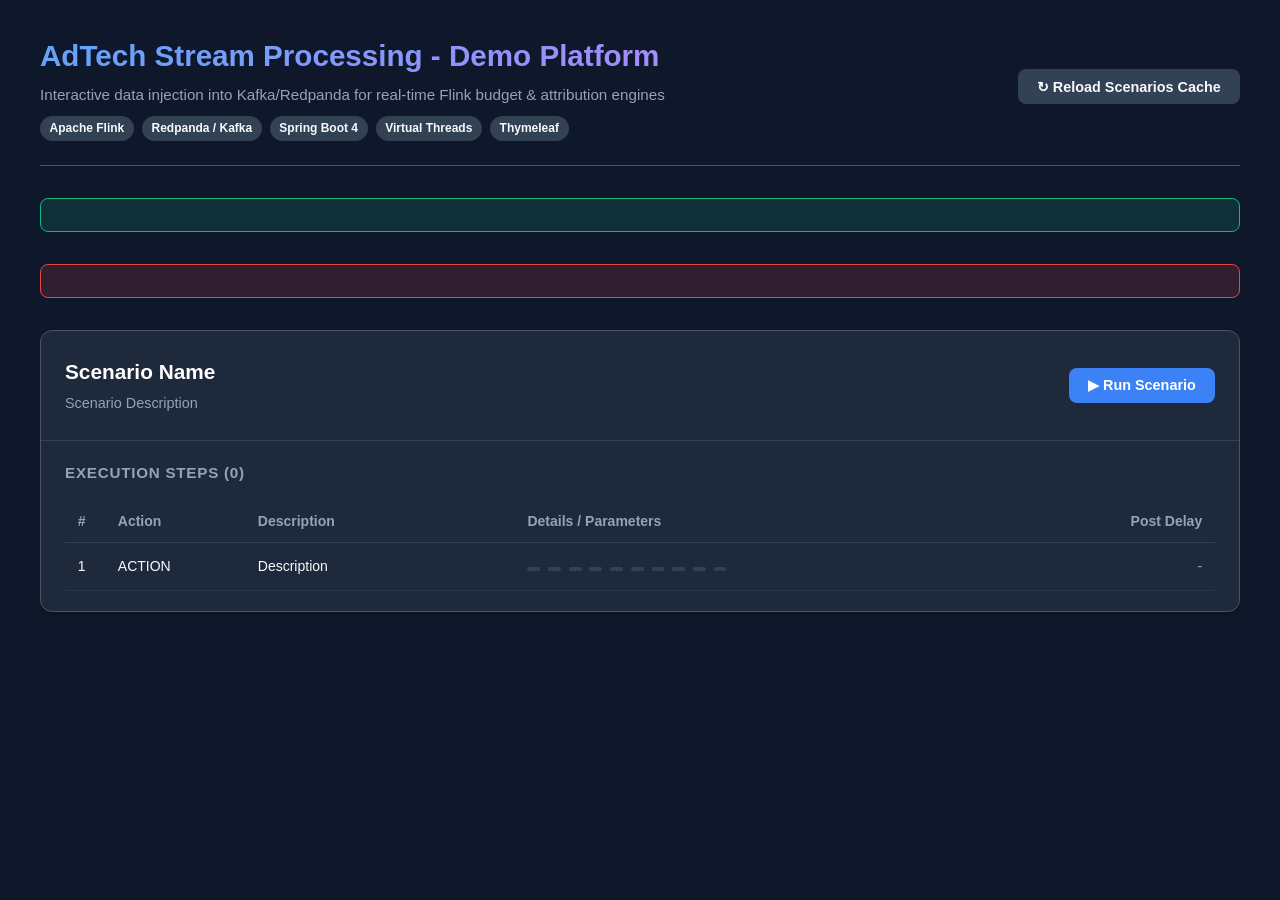
==== demo/src/main/resources/templates/index.html @ 5c771e33 "feat(demo): refactor ScenarioStep to immutable class with Optional accessors and add Thymeleaf UI" ====
<!DOCTYPE html>
<html xmlns:th="http://www.thymeleaf.org" lang="en">
<head>
    <meta charset="UTF-8">
    <meta name="viewport" content="width=device-width, initial-scale=1.0">
    <title>AdTech Stream Processing - Demo Scenario Injector</title>
    <style>
        :root {
            --bg-color: #0f172a;
            --surface-color: #1e293b;
            --surface-light: #334155;
            --border-color: #475569;
            --text-primary: #f8fafc;
            --text-secondary: #94a3b8;
            --primary: #3b82f6;
            --primary-hover: #2563eb;
            --success: #10b981;
            --danger: #ef4444;
            --warning: #f59e0b;
            --action-campaign: #3b82f6;
            --action-impression: #8b5cf6;
            --action-click: #06b6d4;
            --action-burst: #f97316;
            --action-topup: #10b981;
            --action-conversion: #ec4899;
            --action-sleep: #64748b;
        }

        * {
            box-sizing: border-box;
            margin: 0;
            padding: 0;
        }

        body {
            font-family: -apple-system, BlinkMacSystemFont, "Segoe UI", Roboto, "Helvetica Neue", Arial, sans-serif;
            background-color: var(--bg-color);
            color: var(--text-primary);
            line-height: 1.6;
            padding: 2rem 1rem;
        }

        .container {
            max-width: 1200px;
            margin: 0 auto;
        }

        header {
            display: flex;
            justify-content: space-between;
            align-items: center;
            flex-wrap: wrap;
            gap: 1.5rem;
            margin-bottom: 2rem;
            padding-bottom: 1.5rem;
            border-bottom: 1px solid var(--border-color);
        }

        .header-title h1 {
            font-size: 1.85rem;
            font-weight: 700;
            background: linear-gradient(135deg, #60a5fa, #a78bfa);
            -webkit-background-clip: text;
            -webkit-text-fill-color: transparent;
        }

        .header-title p {
            color: var(--text-secondary);
            font-size: 0.95rem;
            margin-top: 0.25rem;
        }

        .badges {
            display: flex;
            gap: 0.5rem;
            margin-top: 0.5rem;
            flex-wrap: wrap;
        }

        .badge {
            font-size: 0.75rem;
            font-weight: 600;
            padding: 0.2rem 0.6rem;
            border-radius: 9999px;
            background-color: var(--surface-light);
            color: var(--text-primary);
        }

        .btn {
            display: inline-flex;
            align-items: center;
            gap: 0.5rem;
            font-size: 0.9rem;
            font-weight: 600;
            padding: 0.6rem 1.2rem;
            border-radius: 0.5rem;
            border: none;
            cursor: pointer;
            transition: all 0.2s ease-in-out;
            text-decoration: none;
        }

        .btn-primary {
            background-color: var(--primary);
            color: #ffffff;
        }

        .btn-primary:hover {
            background-color: var(--primary-hover);
        }

        .btn-secondary {
            background-color: var(--surface-light);
            color: var(--text-primary);
        }

        .btn-secondary:hover {
            background-color: var(--border-color);
        }

        .alert {
            padding: 1rem 1.25rem;
            border-radius: 0.5rem;
            margin-bottom: 2rem;
            font-weight: 500;
        }

        .alert-success {
            background-color: rgba(16, 185, 129, 0.15);
            border: 1px solid var(--success);
            color: #34d399;
        }

        .alert-danger {
            background-color: rgba(239, 68, 68, 0.15);
            border: 1px solid var(--danger);
            color: #f87171;
        }

        .scenarios-grid {
            display: grid;
            gap: 2rem;
        }

        .scenario-card {
            background-color: var(--surface-color);
            border: 1px solid var(--border-color);
            border-radius: 0.75rem;
            overflow: hidden;
            box-shadow: 0 4px 6px -1px rgba(0, 0, 0, 0.2);
        }

        .scenario-header {
            padding: 1.5rem;
            display: flex;
            justify-content: space-between;
            align-items: center;
            flex-wrap: wrap;
            gap: 1rem;
            border-bottom: 1px solid var(--surface-light);
        }

        .scenario-meta h2 {
            font-size: 1.3rem;
            font-weight: 700;
            color: #ffffff;
        }

        .scenario-meta p {
            color: var(--text-secondary);
            font-size: 0.9rem;
            margin-top: 0.25rem;
        }

        .scenario-steps {
            padding: 1.25rem 1.5rem;
        }

        .scenario-steps h3 {
            font-size: 0.95rem;
            text-transform: uppercase;
            letter-spacing: 0.05em;
            color: var(--text-secondary);
            margin-bottom: 1rem;
        }

        .steps-table {
            width: 100%;
            border-collapse: collapse;
            font-size: 0.875rem;
        }

        .steps-table th {
            text-align: left;
            padding: 0.6rem 0.8rem;
            color: var(--text-secondary);
            font-weight: 600;
            border-bottom: 1px solid var(--surface-light);
        }

        .steps-table td {
            padding: 0.75rem 0.8rem;
            border-bottom: 1px solid rgba(71, 85, 105, 0.3);
            vertical-align: middle;
        }

        .action-tag {
            display: inline-block;
            padding: 0.2rem 0.5rem;
            border-radius: 0.35rem;
            font-size: 0.75rem;
            font-weight: 700;
            letter-spacing: 0.03em;
            text-align: center;
        }

        .action-CAMPAIGN { background-color: rgba(59, 130, 246, 0.2); color: #93c5fd; }
        .action-IMPRESSION { background-color: rgba(139, 92, 246, 0.2); color: #c4b5fd; }
        .action-CLICK { background-color: rgba(6, 182, 212, 0.2); color: #67e8f9; }
        .action-BURST_CLICKS { background-color: rgba(249, 115, 22, 0.2); color: #fdba74; }
        .action-TOP_UP_BUDGET { background-color: rgba(16, 185, 129, 0.2); color: #6ee7b7; }
        .action-CONVERSION { background-color: rgba(236, 72, 153, 0.2); color: #f472b6; }
        .action-SLEEP { background-color: rgba(100, 116, 139, 0.2); color: #cbd5e1; }

        .param-chip {
            display: inline-block;
            background-color: var(--surface-light);
            padding: 0.15rem 0.4rem;
            border-radius: 0.25rem;
            font-size: 0.75rem;
            margin-right: 0.25rem;
            color: #e2e8f0;
        }
    </style>
</head>
<body>
    <div class="container">
        <header>
            <div class="header-title">
                <h1>AdTech Stream Processing - Demo Platform</h1>
                <p>Interactive data injection into Kafka/Redpanda for real-time Flink budget & attribution engines</p>
                <div class="badges">
                    <span class="badge">Apache Flink</span>
                    <span class="badge">Redpanda / Kafka</span>
                    <span class="badge">Spring Boot 4</span>
                    <span class="badge">Virtual Threads</span>
                    <span class="badge">Thymeleaf</span>
                </div>
            </div>
            <div>
                <form th:action="@{/scenarios/reload}" method="post">
                    <button type="submit" class="btn btn-secondary">
                        &#x21bb; Reload Scenarios Cache
                    </button>
                </form>
            </div>
        </header>

        <div th:if="${successMessage}" class="alert alert-success" th:text="${successMessage}"></div>
        <div th:if="${errorMessage}" class="alert alert-danger" th:text="${errorMessage}"></div>

        <main class="scenarios-grid">
            <article class="scenario-card" th:each="scenario : ${scenarios}">
                <div class="scenario-header">
                    <div class="scenario-meta">
                        <h2 th:text="${scenario.name}">Scenario Name</h2>
                        <p th:text="${scenario.description}">Scenario Description</p>
                    </div>
                    <div>
                        <form th:action="@{/scenarios/{name}/run(name=${scenario.name})}" method="post">
                            <button type="submit" class="btn btn-primary">
                                &#x25b6; Run Scenario
                            </button>
                        </form>
                    </div>
                </div>

                <div class="scenario-steps">
                    <h3>Execution Steps (<span th:text="${#lists.size(scenario.steps)}">0</span>)</h3>
                    <table class="steps-table">
                        <thead>
                            <tr>
                                <th style="width: 40px;">#</th>
                                <th style="width: 140px;">Action</th>
                                <th>Description</th>
                                <th>Details / Parameters</th>
                                <th style="width: 100px; text-align: right;">Post Delay</th>
                            </tr>
                        </thead>
                        <tbody>
                            <tr th:each="step, iterStat : ${scenario.steps}">
                                <td th:text="${iterStat.count}">1</td>
                                <td>
                                    <span th:class="'action-tag action-' + ${step.action}" th:text="${step.action}">ACTION</span>
                                </td>
                                <td th:text="${step.description}">Description</td>
                                <td>
                                    <span th:if="${step.advertiserName}" class="param-chip" th:text="'Advertiser: ' + ${step.advertiserName}"></span>
                                    <span th:if="${step.campaignId}" class="param-chip" th:text="'Campaign: ' + ${step.campaignId}"></span>
                                    <span th:if="${step.userId}" class="param-chip" th:text="'User: ' + ${step.userId}"></span>
                                    <span th:if="${step.allocatedBudgetEur}" class="param-chip" th:text="'Budget: ' + ${step.allocatedBudgetEur} + ' EUR'"></span>
                                    <span th:if="${step.newAllocatedBudgetEur}" class="param-chip" th:text="'New Budget: ' + ${step.newAllocatedBudgetEur} + ' EUR'"></span>
                                    <span th:if="${step.costEur}" class="param-chip" th:text="'Cost: ' + ${step.costEur} + ' EUR'"></span>
                                    <span th:if="${step.orderAmountEur}" class="param-chip" th:text="'Order: ' + ${step.orderAmountEur} + ' EUR'"></span>
                                    <span th:if="${step.count().isPresent()}" class="param-chip" th:text="'Count: ' + ${step.count().asInt}"></span>
                                    <span th:if="${step.delayBetweenMs().isPresent()}" class="param-chip" th:text="'Interval: ' + ${step.delayBetweenMs().asLong} + 'ms'"></span>
                                    <span th:if="${step.status}" class="param-chip" th:text="'Status: ' + ${step.status}"></span>
                                </td>
                                <td style="text-align: right; color: var(--text-secondary);" th:text="${step.delayAfterMs().isPresent() ? step.delayAfterMs().asLong + 'ms' : '-'}">-</td>
                            </tr>
                        </tbody>
                    </table>
                </div>
            </article>
        </main>
    </div>
</body>
</html>
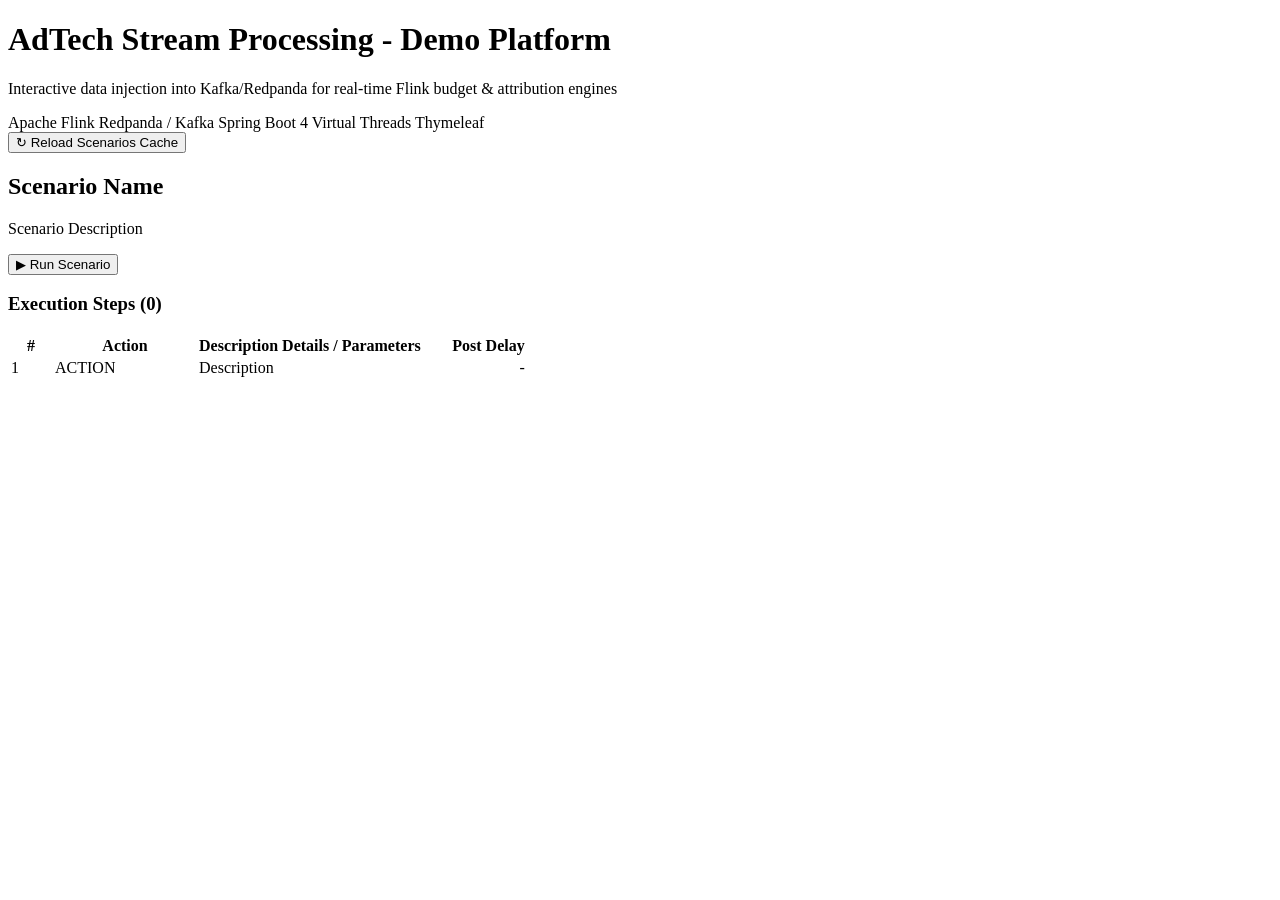
==== commit 6512dfec: "refactor(demo): extract CSS styles from index.html into static style.css" ====
--- a/demo/src/main/resources/templates/index.html
+++ b/demo/src/main/resources/templates/index.html
@@ -4,234 +4,7 @@
     <meta charset="UTF-8">
     <meta name="viewport" content="width=device-width, initial-scale=1.0">
     <title>AdTech Stream Processing - Demo Scenario Injector</title>
-    <style>
-        :root {
-            --bg-color: #0f172a;
-            --surface-color: #1e293b;
-            --surface-light: #334155;
-            --border-color: #475569;
-            --text-primary: #f8fafc;
-            --text-secondary: #94a3b8;
-            --primary: #3b82f6;
-            --primary-hover: #2563eb;
-            --success: #10b981;
-            --danger: #ef4444;
-            --warning: #f59e0b;
-            --action-campaign: #3b82f6;
-            --action-impression: #8b5cf6;
-            --action-click: #06b6d4;
-            --action-burst: #f97316;
-            --action-topup: #10b981;
-            --action-conversion: #ec4899;
-            --action-sleep: #64748b;
-        }
-
-        * {
-            box-sizing: border-box;
-            margin: 0;
-            padding: 0;
-        }
-
-        body {
-            font-family: -apple-system, BlinkMacSystemFont, "Segoe UI", Roboto, "Helvetica Neue", Arial, sans-serif;
-            background-color: var(--bg-color);
-            color: var(--text-primary);
-            line-height: 1.6;
-            padding: 2rem 1rem;
-        }
-
-        .container {
-            max-width: 1200px;
-            margin: 0 auto;
-        }
-
-        header {
-            display: flex;
-            justify-content: space-between;
-            align-items: center;
-            flex-wrap: wrap;
-            gap: 1.5rem;
-            margin-bottom: 2rem;
-            padding-bottom: 1.5rem;
-            border-bottom: 1px solid var(--border-color);
-        }
-
-        .header-title h1 {
-            font-size: 1.85rem;
-            font-weight: 700;
-            background: linear-gradient(135deg, #60a5fa, #a78bfa);
-            -webkit-background-clip: text;
-            -webkit-text-fill-color: transparent;
-        }
-
-        .header-title p {
-            color: var(--text-secondary);
-            font-size: 0.95rem;
-            margin-top: 0.25rem;
-        }
-
-        .badges {
-            display: flex;
-            gap: 0.5rem;
-            margin-top: 0.5rem;
-            flex-wrap: wrap;
-        }
-
-        .badge {
-            font-size: 0.75rem;
-            font-weight: 600;
-            padding: 0.2rem 0.6rem;
-            border-radius: 9999px;
-            background-color: var(--surface-light);
-            color: var(--text-primary);
-        }
-
-        .btn {
-            display: inline-flex;
-            align-items: center;
-            gap: 0.5rem;
-            font-size: 0.9rem;
-            font-weight: 600;
-            padding: 0.6rem 1.2rem;
-            border-radius: 0.5rem;
-            border: none;
-            cursor: pointer;
-            transition: all 0.2s ease-in-out;
-            text-decoration: none;
-        }
-
-        .btn-primary {
-            background-color: var(--primary);
-            color: #ffffff;
-        }
-
-        .btn-primary:hover {
-            background-color: var(--primary-hover);
-        }
-
-        .btn-secondary {
-            background-color: var(--surface-light);
-            color: var(--text-primary);
-        }
-
-        .btn-secondary:hover {
-            background-color: var(--border-color);
-        }
-
-        .alert {
-            padding: 1rem 1.25rem;
-            border-radius: 0.5rem;
-            margin-bottom: 2rem;
-            font-weight: 500;
-        }
-
-        .alert-success {
-            background-color: rgba(16, 185, 129, 0.15);
-            border: 1px solid var(--success);
-            color: #34d399;
-        }
-
-        .alert-danger {
-            background-color: rgba(239, 68, 68, 0.15);
-            border: 1px solid var(--danger);
-            color: #f87171;
-        }
-
-        .scenarios-grid {
-            display: grid;
-            gap: 2rem;
-        }
-
-        .scenario-card {
-            background-color: var(--surface-color);
-            border: 1px solid var(--border-color);
-            border-radius: 0.75rem;
-            overflow: hidden;
-            box-shadow: 0 4px 6px -1px rgba(0, 0, 0, 0.2);
-        }
-
-        .scenario-header {
-            padding: 1.5rem;
-            display: flex;
-            justify-content: space-between;
-            align-items: center;
-            flex-wrap: wrap;
-            gap: 1rem;
-            border-bottom: 1px solid var(--surface-light);
-        }
-
-        .scenario-meta h2 {
-            font-size: 1.3rem;
-            font-weight: 700;
-            color: #ffffff;
-        }
-
-        .scenario-meta p {
-            color: var(--text-secondary);
-            font-size: 0.9rem;
-            margin-top: 0.25rem;
-        }
-
-        .scenario-steps {
-            padding: 1.25rem 1.5rem;
-        }
-
-        .scenario-steps h3 {
-            font-size: 0.95rem;
-            text-transform: uppercase;
-            letter-spacing: 0.05em;
-            color: var(--text-secondary);
-            margin-bottom: 1rem;
-        }
-
-        .steps-table {
-            width: 100%;
-            border-collapse: collapse;
-            font-size: 0.875rem;
-        }
-
-        .steps-table th {
-            text-align: left;
-            padding: 0.6rem 0.8rem;
-            color: var(--text-secondary);
-            font-weight: 600;
-            border-bottom: 1px solid var(--surface-light);
-        }
-
-        .steps-table td {
-            padding: 0.75rem 0.8rem;
-            border-bottom: 1px solid rgba(71, 85, 105, 0.3);
-            vertical-align: middle;
-        }
-
-        .action-tag {
-            display: inline-block;
-            padding: 0.2rem 0.5rem;
-            border-radius: 0.35rem;
-            font-size: 0.75rem;
-            font-weight: 700;
-            letter-spacing: 0.03em;
-            text-align: center;
-        }
-
-        .action-CAMPAIGN { background-color: rgba(59, 130, 246, 0.2); color: #93c5fd; }
-        .action-IMPRESSION { background-color: rgba(139, 92, 246, 0.2); color: #c4b5fd; }
-        .action-CLICK { background-color: rgba(6, 182, 212, 0.2); color: #67e8f9; }
-        .action-BURST_CLICKS { background-color: rgba(249, 115, 22, 0.2); color: #fdba74; }
-        .action-TOP_UP_BUDGET { background-color: rgba(16, 185, 129, 0.2); color: #6ee7b7; }
-        .action-CONVERSION { background-color: rgba(236, 72, 153, 0.2); color: #f472b6; }
-        .action-SLEEP { background-color: rgba(100, 116, 139, 0.2); color: #cbd5e1; }
-
-        .param-chip {
-            display: inline-block;
-            background-color: var(--surface-light);
-            padding: 0.15rem 0.4rem;
-            border-radius: 0.25rem;
-            font-size: 0.75rem;
-            margin-right: 0.25rem;
-            color: #e2e8f0;
-        }
-    </style>
+    <link rel="stylesheet" th:href="@{/css/style.css}" href="/css/style.css">
 </head>
 <body>
     <div class="container">
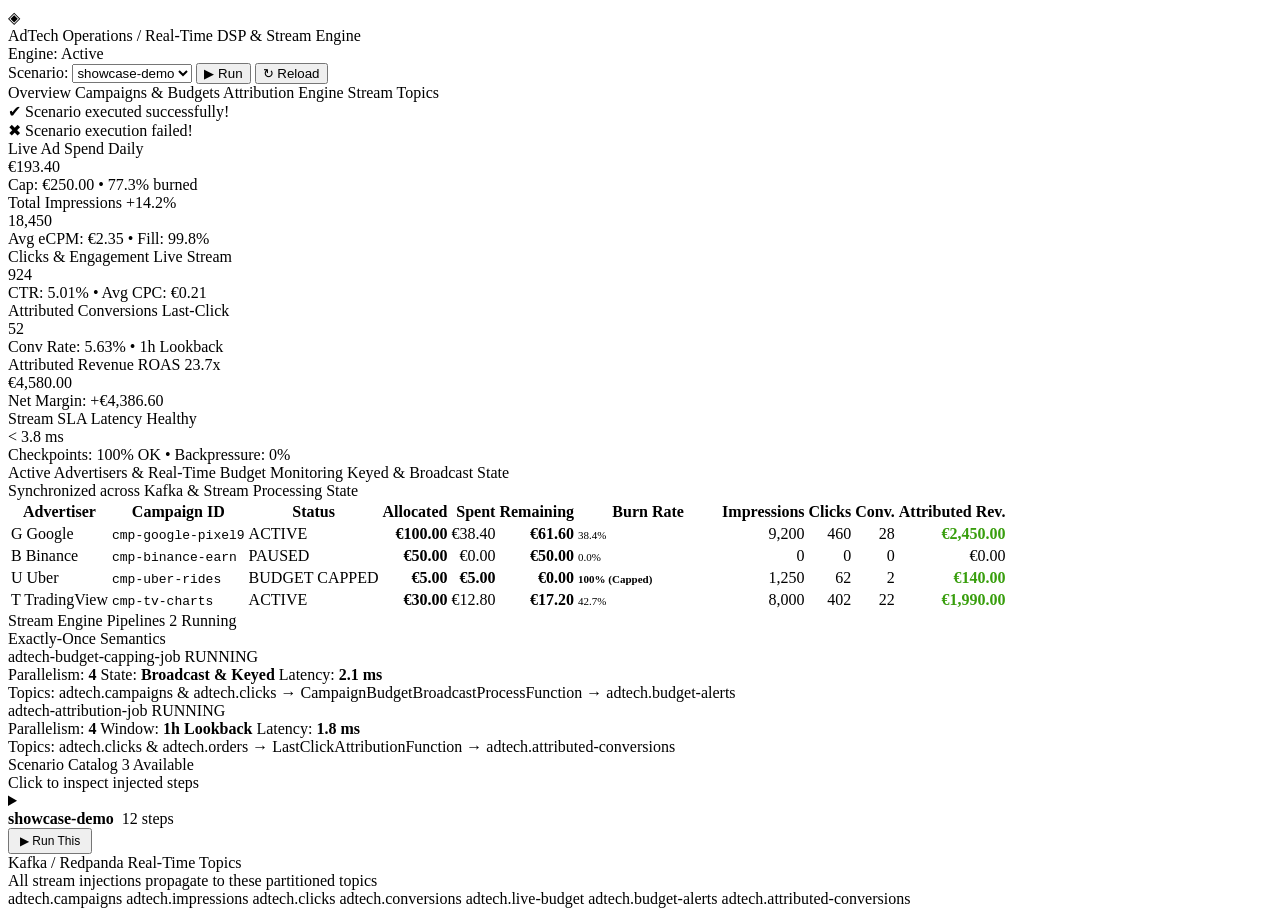
==== commit 8b3cd94b: "feat(demo): design AdTech operations dashboard with header scenario runner" ====
--- a/demo/src/main/resources/templates/index.html
+++ b/demo/src/main/resources/templates/index.html
@@ -3,89 +3,387 @@
 <head>
     <meta charset="UTF-8">
     <meta name="viewport" content="width=device-width, initial-scale=1.0">
-    <title>AdTech Stream Processing - Demo Scenario Injector</title>
+    <title>AdTech Operations - Real-Time Stream Processing Dashboard</title>
     <link rel="stylesheet" th:href="@{/css/style.css}" href="/css/style.css">
 </head>
 <body>
-    <div class="container">
-        <header>
-            <div class="header-title">
-                <h1>AdTech Stream Processing - Demo Platform</h1>
-                <p>Interactive data injection into Kafka/Redpanda for real-time Flink budget & attribution engines</p>
-                <div class="badges">
-                    <span class="badge">Apache Flink</span>
-                    <span class="badge">Redpanda / Kafka</span>
-                    <span class="badge">Spring Boot 4</span>
-                    <span class="badge">Virtual Threads</span>
-                    <span class="badge">Thymeleaf</span>
-                </div>
-            </div>
-            <div>
-                <form th:action="@{/scenarios/reload}" method="post">
-                    <button type="submit" class="btn btn-secondary">
-                        &#x21bb; Reload Scenarios Cache
-                    </button>
-                </form>
-            </div>
-        </header>
-
-        <div th:if="${successMessage}" class="alert alert-success" th:text="${successMessage}"></div>
-        <div th:if="${errorMessage}" class="alert alert-danger" th:text="${errorMessage}"></div>
-
-        <main class="scenarios-grid">
-            <article class="scenario-card" th:each="scenario : ${scenarios}">
-                <div class="scenario-header">
-                    <div class="scenario-meta">
-                        <h2 th:text="${scenario.name}">Scenario Name</h2>
-                        <p th:text="${scenario.description}">Scenario Description</p>
-                    </div>
-                    <div>
-                        <form th:action="@{/scenarios/{name}/run(name=${scenario.name})}" method="post">
-                            <button type="submit" class="btn btn-primary">
-                                &#x25b6; Run Scenario
-                            </button>
-                        </form>
-                    </div>
-                </div>
-
-                <div class="scenario-steps">
-                    <h3>Execution Steps (<span th:text="${#lists.size(scenario.steps)}">0</span>)</h3>
-                    <table class="steps-table">
+    <!-- Top Navigation Header -->
+    <header class="top-header">
+        <div class="brand-wrapper">
+            <div class="brand-icon">&#x25c8;</div>
+            <div class="brand-title-group">
+                <span class="brand-title">AdTech Operations</span>
+                <span class="brand-divider">/</span>
+                <span class="brand-subtitle">Real-Time DSP & Stream Engine</span>
+            </div>
+            <span class="engine-status-badge">
+                <span class="pulse-dot"></span> Engine: Active
+            </span>
+        </div>
+
+        <!-- Top Right Scenario Selection & Execution Controls -->
+        <div class="header-actions">
+            <form th:action="@{/scenarios/run}" method="post" class="scenario-run-form">
+                <label for="scenarioSelect" class="scenario-label">Scenario:</label>
+                <select id="scenarioSelect" name="name" class="scenario-select" required>
+                    <option th:each="scenario : ${scenarios}"
+                            th:value="${scenario.name}"
+                            th:text="${scenario.name}">
+                        showcase-demo
+                    </option>
+                </select>
+                <button type="submit" class="btn btn-primary" title="Inject and execute selected scenario">
+                    &#x25b6; Run
+                </button>
+                <button type="submit" formaction="/scenarios/reload" class="btn btn-secondary" title="Reload scenarios from disk">
+                    &#x21bb; Reload
+                </button>
+            </form>
+        </div>
+    </header>
+
+    <!-- Sub-Navigation Tabs Bar -->
+    <nav class="subnav-bar">
+        <a class="subnav-tab active">Overview</a>
+        <a class="subnav-tab">Campaigns & Budgets</a>
+        <a class="subnav-tab">Attribution Engine</a>
+        <a class="subnav-tab">Stream Topics</a>
+    </nav>
+
+    <!-- Main Dashboard Container -->
+    <main class="dashboard-container">
+        <!-- Flash Alert Messages -->
+        <div th:if="${successMessage}" class="alert-box alert-box-success">
+            <span>&#x2714;</span>
+            <span th:text="${successMessage}">Scenario executed successfully!</span>
+        </div>
+        <div th:if="${errorMessage}" class="alert-box alert-box-danger">
+            <span>&#x2716;</span>
+            <span th:text="${errorMessage}">Scenario execution failed!</span>
+        </div>
+
+        <!-- Row 1: AdTech KPI Metric Tiles -->
+        <section class="kpi-grid">
+            <div class="kpi-card">
+                <div class="kpi-title">
+                    <span>Live Ad Spend</span>
+                    <span class="tag tag-blue">Daily</span>
+                </div>
+                <div class="kpi-value">&euro;193.40</div>
+                <div class="progress-bar">
+                    <div class="progress-bar-fill" style="width: 77.3%;"></div>
+                </div>
+                <div class="kpi-subtext">
+                    <span>Cap: &euro;250.00</span> &bull; <span>77.3% burned</span>
+                </div>
+            </div>
+
+            <div class="kpi-card success">
+                <div class="kpi-title">
+                    <span>Total Impressions</span>
+                    <span class="kpi-trend-badge">+14.2%</span>
+                </div>
+                <div class="kpi-value">18,450</div>
+                <div class="kpi-subtext">
+                    <span>Avg eCPM: &euro;2.35</span> &bull; <span>Fill: 99.8%</span>
+                </div>
+            </div>
+
+            <div class="kpi-card cyan">
+                <div class="kpi-title">
+                    <span>Clicks &amp; Engagement</span>
+                    <span class="tag tag-green">Live Stream</span>
+                </div>
+                <div class="kpi-value">924</div>
+                <div class="kpi-subtext">
+                    <span>CTR: 5.01%</span> &bull; <span>Avg CPC: &euro;0.21</span>
+                </div>
+            </div>
+
+            <div class="kpi-card purple">
+                <div class="kpi-title">
+                    <span>Attributed Conversions</span>
+                    <span class="tag tag-purple">Last-Click</span>
+                </div>
+                <div class="kpi-value">52</div>
+                <div class="kpi-subtext">
+                    <span>Conv Rate: 5.63%</span> &bull; <span>1h Lookback</span>
+                </div>
+            </div>
+
+            <div class="kpi-card success">
+                <div class="kpi-title">
+                    <span>Attributed Revenue</span>
+                    <span class="kpi-trend-badge">ROAS 23.7x</span>
+                </div>
+                <div class="kpi-value">&euro;4,580.00</div>
+                <div class="kpi-subtext">
+                    <span>Net Margin: +&euro;4,386.60</span>
+                </div>
+            </div>
+
+            <div class="kpi-card">
+                <div class="kpi-title">
+                    <span>Stream SLA Latency</span>
+                    <span class="tag tag-green">Healthy</span>
+                </div>
+                <div class="kpi-value">&lt; 3.8 ms</div>
+                <div class="kpi-subtext">
+                    <span>Checkpoints: 100% OK</span> &bull; <span>Backpressure: 0%</span>
+                </div>
+            </div>
+        </section>
+
+        <!-- Row 2: Live Advertisers & Real-time Budget Monitoring -->
+        <section class="card">
+            <div class="card-header">
+                <div class="card-title">
+                    <span>Active Advertisers &amp; Real-Time Budget Monitoring</span>
+                    <span class="tag tag-blue">Keyed &amp; Broadcast State</span>
+                </div>
+                <div class="card-subtitle">
+                    Synchronized across Kafka &amp; Stream Processing State
+                </div>
+            </div>
+            <div class="card-body" style="padding: 0;">
+                <div class="table-responsive">
+                    <table class="adtech-table">
                         <thead>
                             <tr>
-                                <th style="width: 40px;">#</th>
-                                <th style="width: 140px;">Action</th>
-                                <th>Description</th>
-                                <th>Details / Parameters</th>
-                                <th style="width: 100px; text-align: right;">Post Delay</th>
+                                <th>Advertiser</th>
+                                <th>Campaign ID</th>
+                                <th>Status</th>
+                                <th style="text-align: right;">Allocated</th>
+                                <th style="text-align: right;">Spent</th>
+                                <th style="text-align: right;">Remaining</th>
+                                <th style="width: 140px;">Burn Rate</th>
+                                <th style="text-align: right;">Impressions</th>
+                                <th style="text-align: right;">Clicks</th>
+                                <th style="text-align: right;">Conv.</th>
+                                <th style="text-align: right;">Attributed Rev.</th>
                             </tr>
                         </thead>
                         <tbody>
-                            <tr th:each="step, iterStat : ${scenario.steps}">
-                                <td th:text="${iterStat.count}">1</td>
-                                <td>
-                                    <span th:class="'action-tag action-' + ${step.action}" th:text="${step.action}">ACTION</span>
-                                </td>
-                                <td th:text="${step.description}">Description</td>
-                                <td>
-                                    <span th:if="${step.advertiserName}" class="param-chip" th:text="'Advertiser: ' + ${step.advertiserName}"></span>
-                                    <span th:if="${step.campaignId}" class="param-chip" th:text="'Campaign: ' + ${step.campaignId}"></span>
-                                    <span th:if="${step.userId}" class="param-chip" th:text="'User: ' + ${step.userId}"></span>
-                                    <span th:if="${step.allocatedBudgetEur}" class="param-chip" th:text="'Budget: ' + ${step.allocatedBudgetEur} + ' EUR'"></span>
-                                    <span th:if="${step.newAllocatedBudgetEur}" class="param-chip" th:text="'New Budget: ' + ${step.newAllocatedBudgetEur} + ' EUR'"></span>
-                                    <span th:if="${step.costEur}" class="param-chip" th:text="'Cost: ' + ${step.costEur} + ' EUR'"></span>
-                                    <span th:if="${step.orderAmountEur}" class="param-chip" th:text="'Order: ' + ${step.orderAmountEur} + ' EUR'"></span>
-                                    <span th:if="${step.count().isPresent()}" class="param-chip" th:text="'Count: ' + ${step.count().asInt}"></span>
-                                    <span th:if="${step.delayBetweenMs().isPresent()}" class="param-chip" th:text="'Interval: ' + ${step.delayBetweenMs().asLong} + 'ms'"></span>
-                                    <span th:if="${step.status}" class="param-chip" th:text="'Status: ' + ${step.status}"></span>
-                                </td>
-                                <td style="text-align: right; color: var(--text-secondary);" th:text="${step.delayAfterMs().isPresent() ? step.delayAfterMs().asLong + 'ms' : '-'}">-</td>
+                            <tr>
+                                <td>
+                                    <div class="advertiser-pill">
+                                        <span class="advertiser-avatar avatar-google">G</span>
+                                        <span>Google</span>
+                                    </div>
+                                </td>
+                                <td><code>cmp-google-pixel9</code></td>
+                                <td>
+                                    <span class="tag tag-green">
+                                        <span class="status-dot green"></span> ACTIVE
+                                    </span>
+                                </td>
+                                <td style="text-align: right; font-weight: 600;">&euro;100.00</td>
+                                <td style="text-align: right;">&euro;38.40</td>
+                                <td style="text-align: right; color: var(--success); font-weight: 600;">&euro;61.60</td>
+                                <td>
+                                    <div class="progress-bar">
+                                        <div class="progress-bar-fill success" style="width: 38.4%;"></div>
+                                    </div>
+                                    <span style="font-size: 11px; color: var(--text-secondary);">38.4%</span>
+                                </td>
+                                <td style="text-align: right;">9,200</td>
+                                <td style="text-align: right;">460</td>
+                                <td style="text-align: right;">28</td>
+                                <td style="text-align: right; font-weight: 600; color: #389e0d;">&euro;2,450.00</td>
+                            </tr>
+                            <tr>
+                                <td>
+                                    <div class="advertiser-pill">
+                                        <span class="advertiser-avatar avatar-binance">B</span>
+                                        <span>Binance</span>
+                                    </div>
+                                </td>
+                                <td><code>cmp-binance-earn</code></td>
+                                <td>
+                                    <span class="tag tag-default">
+                                        <span class="status-dot gray"></span> PAUSED
+                                    </span>
+                                </td>
+                                <td style="text-align: right; font-weight: 600;">&euro;50.00</td>
+                                <td style="text-align: right;">&euro;0.00</td>
+                                <td style="text-align: right; font-weight: 600;">&euro;50.00</td>
+                                <td>
+                                    <div class="progress-bar">
+                                        <div class="progress-bar-fill" style="width: 0%;"></div>
+                                    </div>
+                                    <span style="font-size: 11px; color: var(--text-secondary);">0.0%</span>
+                                </td>
+                                <td style="text-align: right;">0</td>
+                                <td style="text-align: right;">0</td>
+                                <td style="text-align: right;">0</td>
+                                <td style="text-align: right;">&euro;0.00</td>
+                            </tr>
+                            <tr>
+                                <td>
+                                    <div class="advertiser-pill">
+                                        <span class="advertiser-avatar avatar-uber">U</span>
+                                        <span>Uber</span>
+                                    </div>
+                                </td>
+                                <td><code>cmp-uber-rides</code></td>
+                                <td>
+                                    <span class="tag tag-red">
+                                        <span class="status-dot red"></span> BUDGET CAPPED
+                                    </span>
+                                </td>
+                                <td style="text-align: right; font-weight: 600;">&euro;5.00</td>
+                                <td style="text-align: right; color: var(--danger); font-weight: 600;">&euro;5.00</td>
+                                <td style="text-align: right; font-weight: 600;">&euro;0.00</td>
+                                <td>
+                                    <div class="progress-bar">
+                                        <div class="progress-bar-fill danger" style="width: 100%;"></div>
+                                    </div>
+                                    <span style="font-size: 11px; color: var(--danger); font-weight: 600;">100% (Capped)</span>
+                                </td>
+                                <td style="text-align: right;">1,250</td>
+                                <td style="text-align: right;">62</td>
+                                <td style="text-align: right;">2</td>
+                                <td style="text-align: right; font-weight: 600; color: #389e0d;">&euro;140.00</td>
+                            </tr>
+                            <tr>
+                                <td>
+                                    <div class="advertiser-pill">
+                                        <span class="advertiser-avatar avatar-tradingview">T</span>
+                                        <span>TradingView</span>
+                                    </div>
+                                </td>
+                                <td><code>cmp-tv-charts</code></td>
+                                <td>
+                                    <span class="tag tag-green">
+                                        <span class="status-dot green"></span> ACTIVE
+                                    </span>
+                                </td>
+                                <td style="text-align: right; font-weight: 600;">&euro;30.00</td>
+                                <td style="text-align: right;">&euro;12.80</td>
+                                <td style="text-align: right; color: var(--success); font-weight: 600;">&euro;17.20</td>
+                                <td>
+                                    <div class="progress-bar">
+                                        <div class="progress-bar-fill success" style="width: 42.7%;"></div>
+                                    </div>
+                                    <span style="font-size: 11px; color: var(--text-secondary);">42.7%</span>
+                                </td>
+                                <td style="text-align: right;">8,000</td>
+                                <td style="text-align: right;">402</td>
+                                <td style="text-align: right;">22</td>
+                                <td style="text-align: right; font-weight: 600; color: #389e0d;">&euro;1,990.00</td>
                             </tr>
                         </tbody>
                     </table>
                 </div>
+            </div>
+        </section>
+
+        <!-- Row 3: 2-Column Section (Stream Processing Jobs & Scenario Catalog) -->
+        <section class="grid-2-col">
+            <!-- Left: Real-Time Stream Engine Status -->
+            <article class="card">
+                <div class="card-header">
+                    <div class="card-title">
+                        <span>Stream Engine Pipelines</span>
+                        <span class="tag tag-green">2 Running</span>
+                    </div>
+                    <div class="card-subtitle">Exactly-Once Semantics</div>
+                </div>
+                <div class="card-body">
+                    <div class="job-item">
+                        <div class="job-header">
+                            <span class="job-name">
+                                <span class="status-dot green"></span> adtech-budget-capping-job
+                            </span>
+                            <span class="tag tag-green">RUNNING</span>
+                        </div>
+                        <div class="job-stats">
+                            <span>Parallelism: <strong>4</strong></span>
+                            <span>State: <strong>Broadcast &amp; Keyed</strong></span>
+                            <span>Latency: <strong>2.1 ms</strong></span>
+                        </div>
+                        <div class="job-pipeline">
+                            Topics: adtech.campaigns &amp; adtech.clicks &rarr; CampaignBudgetBroadcastProcessFunction &rarr; adtech.budget-alerts
+                        </div>
+                    </div>
+
+                    <div class="job-item">
+                        <div class="job-header">
+                            <span class="job-name">
+                                <span class="status-dot green"></span> adtech-attribution-job
+                            </span>
+                            <span class="tag tag-green">RUNNING</span>
+                        </div>
+                        <div class="job-stats">
+                            <span>Parallelism: <strong>4</strong></span>
+                            <span>Window: <strong>1h Lookback</strong></span>
+                            <span>Latency: <strong>1.8 ms</strong></span>
+                        </div>
+                        <div class="job-pipeline">
+                            Topics: adtech.clicks &amp; adtech.orders &rarr; LastClickAttributionFunction &rarr; adtech.attributed-conversions
+                        </div>
+                    </div>
+                </div>
             </article>
-        </main>
-    </div>
+
+            <!-- Right: Scenario Catalog & Step Inspector -->
+            <article class="card">
+                <div class="card-header">
+                    <div class="card-title">
+                        <span>Scenario Catalog</span>
+                        <span class="tag tag-blue" th:text="${#lists.size(scenarios)} + ' Available'">3 Available</span>
+                    </div>
+                    <div class="card-subtitle">Click to inspect injected steps</div>
+                </div>
+                <div class="card-body">
+                    <div class="scenario-details-list">
+                        <details class="scenario-summary-card" th:each="scenario : ${scenarios}">
+                            <summary>
+                                <span style="display: flex; align-items: center; gap: 8px;">
+                                    <strong th:text="${scenario.name}">showcase-demo</strong>
+                                    <span class="tag tag-default" th:text="${#lists.size(scenario.steps)} + ' steps'">12 steps</span>
+                                </span>
+                                <form th:action="@{/scenarios/{name}/run(name=${scenario.name})}" method="post" style="display: inline;">
+                                    <button type="submit" class="btn btn-primary" style="height: 26px; padding: 2px 10px; font-size: 12px;">
+                                        &#x25b6; Run This
+                                    </button>
+                                </form>
+                            </summary>
+                            <p style="font-size: 12px; color: var(--text-secondary); margin-top: 8px;" th:text="${scenario.description}">
+                                Scenario description
+                            </p>
+                            <div class="scenario-steps-compact">
+                                <span th:each="step : ${scenario.steps}" class="step-chip">
+                                    <strong th:text="${step.action}">ACTION</strong>:
+                                    <span th:text="${step.description}">Description</span>
+                                </span>
+                            </div>
+                        </details>
+                    </div>
+                </div>
+            </article>
+        </section>
+
+        <!-- Row 4: Stream Event Topics Bar -->
+        <section class="card">
+            <div class="card-header">
+                <div class="card-title">
+                    <span>Kafka / Redpanda Real-Time Topics</span>
+                </div>
+                <div class="card-subtitle">All stream injections propagate to these partitioned topics</div>
+            </div>
+            <div class="card-body">
+                <div class="topics-bar">
+                    <span class="topic-chip"><span class="topic-icon"></span> adtech.campaigns</span>
+                    <span class="topic-chip"><span class="topic-icon"></span> adtech.impressions</span>
+                    <span class="topic-chip"><span class="topic-icon"></span> adtech.clicks</span>
+                    <span class="topic-chip"><span class="topic-icon"></span> adtech.conversions</span>
+                    <span class="topic-chip"><span class="topic-icon"></span> adtech.live-budget</span>
+                    <span class="topic-chip"><span class="topic-icon"></span> adtech.budget-alerts</span>
+                    <span class="topic-chip"><span class="topic-icon"></span> adtech.attributed-conversions</span>
+                </div>
+            </div>
+        </section>
+    </main>
 </body>
 </html>
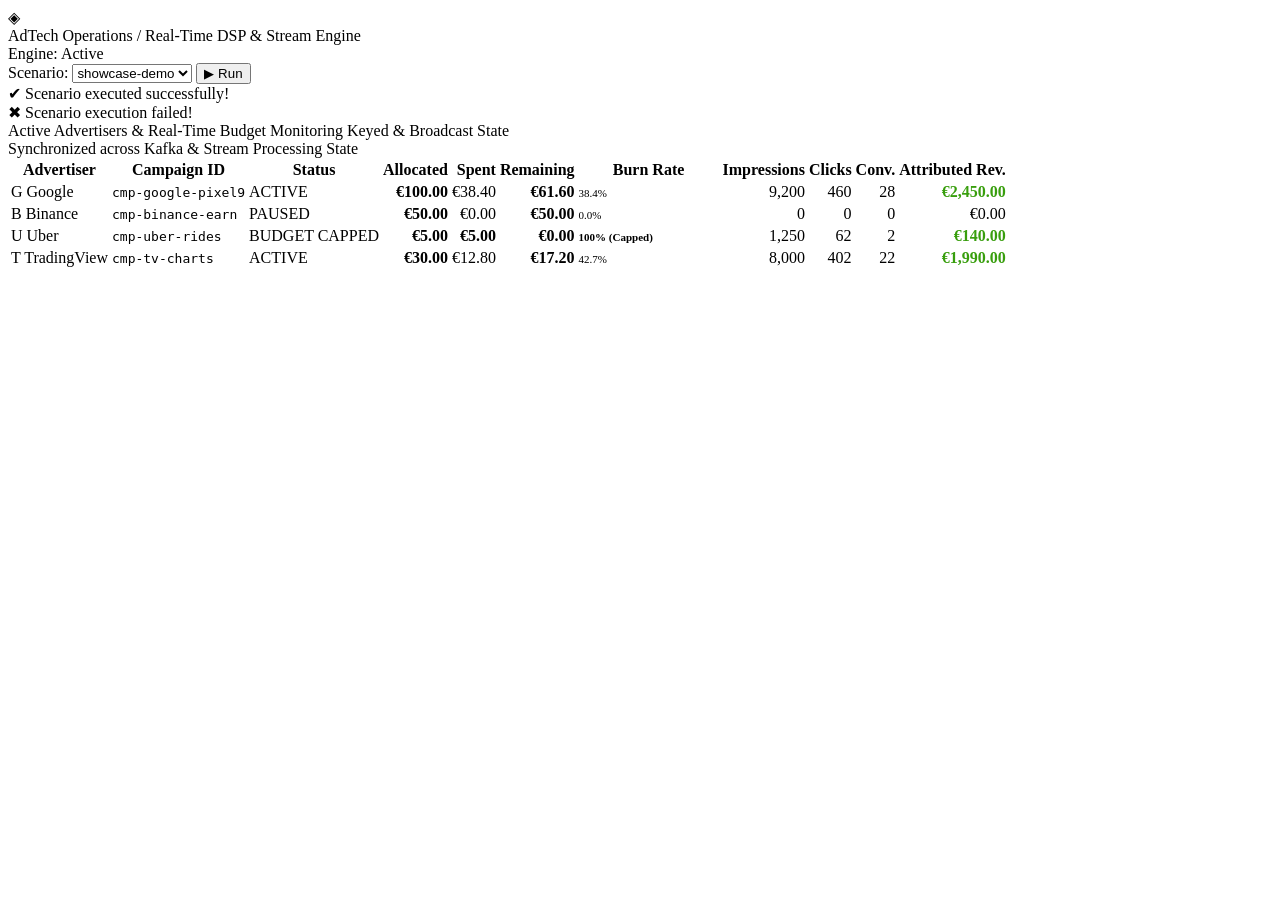
==== commit 22b00129: "refactor(demo): focus dashboard on real-time budget monitoring and remove reload feature" ====
--- a/demo/src/main/resources/templates/index.html
+++ b/demo/src/main/resources/templates/index.html
@@ -3,7 +3,7 @@
 <head>
     <meta charset="UTF-8">
     <meta name="viewport" content="width=device-width, initial-scale=1.0">
-    <title>AdTech Operations - Real-Time Stream Processing Dashboard</title>
+    <title>AdTech Operations - Real-Time Budget Monitoring</title>
     <link rel="stylesheet" th:href="@{/css/style.css}" href="/css/style.css">
 </head>
 <body>
@@ -14,7 +14,7 @@
             <div class="brand-title-group">
                 <span class="brand-title">AdTech Operations</span>
                 <span class="brand-divider">/</span>
-                <span class="brand-subtitle">Real-Time DSP & Stream Engine</span>
+                <span class="brand-subtitle">Real-Time DSP &amp; Stream Engine</span>
             </div>
             <span class="engine-status-badge">
                 <span class="pulse-dot"></span> Engine: Active
@@ -35,20 +35,9 @@
                 <button type="submit" class="btn btn-primary" title="Inject and execute selected scenario">
                     &#x25b6; Run
                 </button>
-                <button type="submit" formaction="/scenarios/reload" class="btn btn-secondary" title="Reload scenarios from disk">
-                    &#x21bb; Reload
-                </button>
             </form>
         </div>
     </header>
-
-    <!-- Sub-Navigation Tabs Bar -->
-    <nav class="subnav-bar">
-        <a class="subnav-tab active">Overview</a>
-        <a class="subnav-tab">Campaigns & Budgets</a>
-        <a class="subnav-tab">Attribution Engine</a>
-        <a class="subnav-tab">Stream Topics</a>
-    </nav>
 
     <!-- Main Dashboard Container -->
     <main class="dashboard-container">
@@ -62,79 +51,7 @@
             <span th:text="${errorMessage}">Scenario execution failed!</span>
         </div>
 
-        <!-- Row 1: AdTech KPI Metric Tiles -->
-        <section class="kpi-grid">
-            <div class="kpi-card">
-                <div class="kpi-title">
-                    <span>Live Ad Spend</span>
-                    <span class="tag tag-blue">Daily</span>
-                </div>
-                <div class="kpi-value">&euro;193.40</div>
-                <div class="progress-bar">
-                    <div class="progress-bar-fill" style="width: 77.3%;"></div>
-                </div>
-                <div class="kpi-subtext">
-                    <span>Cap: &euro;250.00</span> &bull; <span>77.3% burned</span>
-                </div>
-            </div>
-
-            <div class="kpi-card success">
-                <div class="kpi-title">
-                    <span>Total Impressions</span>
-                    <span class="kpi-trend-badge">+14.2%</span>
-                </div>
-                <div class="kpi-value">18,450</div>
-                <div class="kpi-subtext">
-                    <span>Avg eCPM: &euro;2.35</span> &bull; <span>Fill: 99.8%</span>
-                </div>
-            </div>
-
-            <div class="kpi-card cyan">
-                <div class="kpi-title">
-                    <span>Clicks &amp; Engagement</span>
-                    <span class="tag tag-green">Live Stream</span>
-                </div>
-                <div class="kpi-value">924</div>
-                <div class="kpi-subtext">
-                    <span>CTR: 5.01%</span> &bull; <span>Avg CPC: &euro;0.21</span>
-                </div>
-            </div>
-
-            <div class="kpi-card purple">
-                <div class="kpi-title">
-                    <span>Attributed Conversions</span>
-                    <span class="tag tag-purple">Last-Click</span>
-                </div>
-                <div class="kpi-value">52</div>
-                <div class="kpi-subtext">
-                    <span>Conv Rate: 5.63%</span> &bull; <span>1h Lookback</span>
-                </div>
-            </div>
-
-            <div class="kpi-card success">
-                <div class="kpi-title">
-                    <span>Attributed Revenue</span>
-                    <span class="kpi-trend-badge">ROAS 23.7x</span>
-                </div>
-                <div class="kpi-value">&euro;4,580.00</div>
-                <div class="kpi-subtext">
-                    <span>Net Margin: +&euro;4,386.60</span>
-                </div>
-            </div>
-
-            <div class="kpi-card">
-                <div class="kpi-title">
-                    <span>Stream SLA Latency</span>
-                    <span class="tag tag-green">Healthy</span>
-                </div>
-                <div class="kpi-value">&lt; 3.8 ms</div>
-                <div class="kpi-subtext">
-                    <span>Checkpoints: 100% OK</span> &bull; <span>Backpressure: 0%</span>
-                </div>
-            </div>
-        </section>
-
-        <!-- Row 2: Live Advertisers & Real-time Budget Monitoring -->
+        <!-- Active Advertisers & Real-time Budget Monitoring -->
         <section class="card">
             <div class="card-header">
                 <div class="card-title">
@@ -277,113 +194,6 @@
                 </div>
             </div>
         </section>
-
-        <!-- Row 3: 2-Column Section (Stream Processing Jobs & Scenario Catalog) -->
-        <section class="grid-2-col">
-            <!-- Left: Real-Time Stream Engine Status -->
-            <article class="card">
-                <div class="card-header">
-                    <div class="card-title">
-                        <span>Stream Engine Pipelines</span>
-                        <span class="tag tag-green">2 Running</span>
-                    </div>
-                    <div class="card-subtitle">Exactly-Once Semantics</div>
-                </div>
-                <div class="card-body">
-                    <div class="job-item">
-                        <div class="job-header">
-                            <span class="job-name">
-                                <span class="status-dot green"></span> adtech-budget-capping-job
-                            </span>
-                            <span class="tag tag-green">RUNNING</span>
-                        </div>
-                        <div class="job-stats">
-                            <span>Parallelism: <strong>4</strong></span>
-                            <span>State: <strong>Broadcast &amp; Keyed</strong></span>
-                            <span>Latency: <strong>2.1 ms</strong></span>
-                        </div>
-                        <div class="job-pipeline">
-                            Topics: adtech.campaigns &amp; adtech.clicks &rarr; CampaignBudgetBroadcastProcessFunction &rarr; adtech.budget-alerts
-                        </div>
-                    </div>
-
-                    <div class="job-item">
-                        <div class="job-header">
-                            <span class="job-name">
-                                <span class="status-dot green"></span> adtech-attribution-job
-                            </span>
-                            <span class="tag tag-green">RUNNING</span>
-                        </div>
-                        <div class="job-stats">
-                            <span>Parallelism: <strong>4</strong></span>
-                            <span>Window: <strong>1h Lookback</strong></span>
-                            <span>Latency: <strong>1.8 ms</strong></span>
-                        </div>
-                        <div class="job-pipeline">
-                            Topics: adtech.clicks &amp; adtech.orders &rarr; LastClickAttributionFunction &rarr; adtech.attributed-conversions
-                        </div>
-                    </div>
-                </div>
-            </article>
-
-            <!-- Right: Scenario Catalog & Step Inspector -->
-            <article class="card">
-                <div class="card-header">
-                    <div class="card-title">
-                        <span>Scenario Catalog</span>
-                        <span class="tag tag-blue" th:text="${#lists.size(scenarios)} + ' Available'">3 Available</span>
-                    </div>
-                    <div class="card-subtitle">Click to inspect injected steps</div>
-                </div>
-                <div class="card-body">
-                    <div class="scenario-details-list">
-                        <details class="scenario-summary-card" th:each="scenario : ${scenarios}">
-                            <summary>
-                                <span style="display: flex; align-items: center; gap: 8px;">
-                                    <strong th:text="${scenario.name}">showcase-demo</strong>
-                                    <span class="tag tag-default" th:text="${#lists.size(scenario.steps)} + ' steps'">12 steps</span>
-                                </span>
-                                <form th:action="@{/scenarios/{name}/run(name=${scenario.name})}" method="post" style="display: inline;">
-                                    <button type="submit" class="btn btn-primary" style="height: 26px; padding: 2px 10px; font-size: 12px;">
-                                        &#x25b6; Run This
-                                    </button>
-                                </form>
-                            </summary>
-                            <p style="font-size: 12px; color: var(--text-secondary); margin-top: 8px;" th:text="${scenario.description}">
-                                Scenario description
-                            </p>
-                            <div class="scenario-steps-compact">
-                                <span th:each="step : ${scenario.steps}" class="step-chip">
-                                    <strong th:text="${step.action}">ACTION</strong>:
-                                    <span th:text="${step.description}">Description</span>
-                                </span>
-                            </div>
-                        </details>
-                    </div>
-                </div>
-            </article>
-        </section>
-
-        <!-- Row 4: Stream Event Topics Bar -->
-        <section class="card">
-            <div class="card-header">
-                <div class="card-title">
-                    <span>Kafka / Redpanda Real-Time Topics</span>
-                </div>
-                <div class="card-subtitle">All stream injections propagate to these partitioned topics</div>
-            </div>
-            <div class="card-body">
-                <div class="topics-bar">
-                    <span class="topic-chip"><span class="topic-icon"></span> adtech.campaigns</span>
-                    <span class="topic-chip"><span class="topic-icon"></span> adtech.impressions</span>
-                    <span class="topic-chip"><span class="topic-icon"></span> adtech.clicks</span>
-                    <span class="topic-chip"><span class="topic-icon"></span> adtech.conversions</span>
-                    <span class="topic-chip"><span class="topic-icon"></span> adtech.live-budget</span>
-                    <span class="topic-chip"><span class="topic-icon"></span> adtech.budget-alerts</span>
-                    <span class="topic-chip"><span class="topic-icon"></span> adtech.attributed-conversions</span>
-                </div>
-            </div>
-        </section>
     </main>
 </body>
 </html>
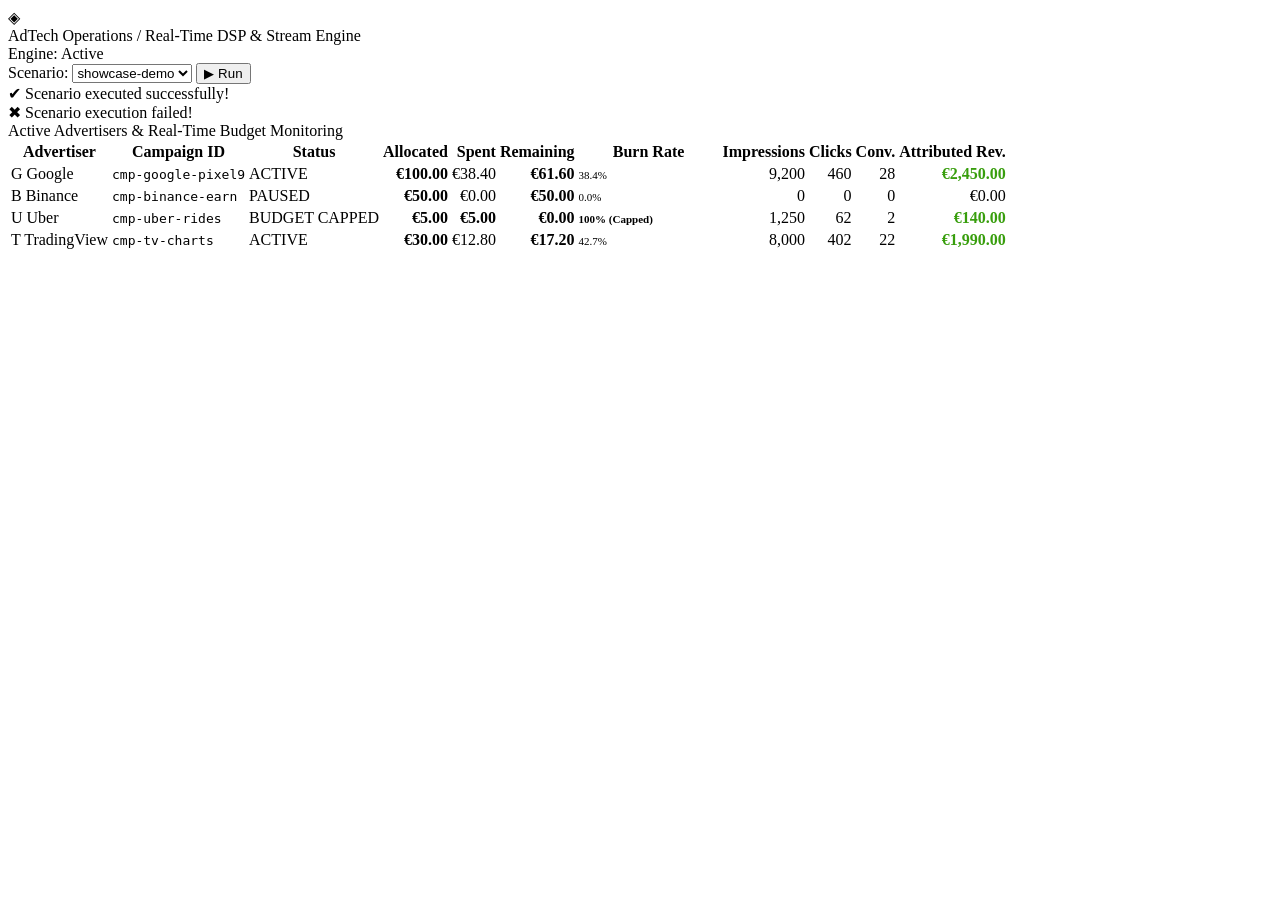
==== commit 00db69d5: "style(demo): remove internal state technical mentions from card header" ====
--- a/demo/src/main/resources/templates/index.html
+++ b/demo/src/main/resources/templates/index.html
@@ -56,10 +56,6 @@
             <div class="card-header">
                 <div class="card-title">
                     <span>Active Advertisers &amp; Real-Time Budget Monitoring</span>
-                    <span class="tag tag-blue">Keyed &amp; Broadcast State</span>
-                </div>
-                <div class="card-subtitle">
-                    Synchronized across Kafka &amp; Stream Processing State
                 </div>
             </div>
             <div class="card-body" style="padding: 0;">
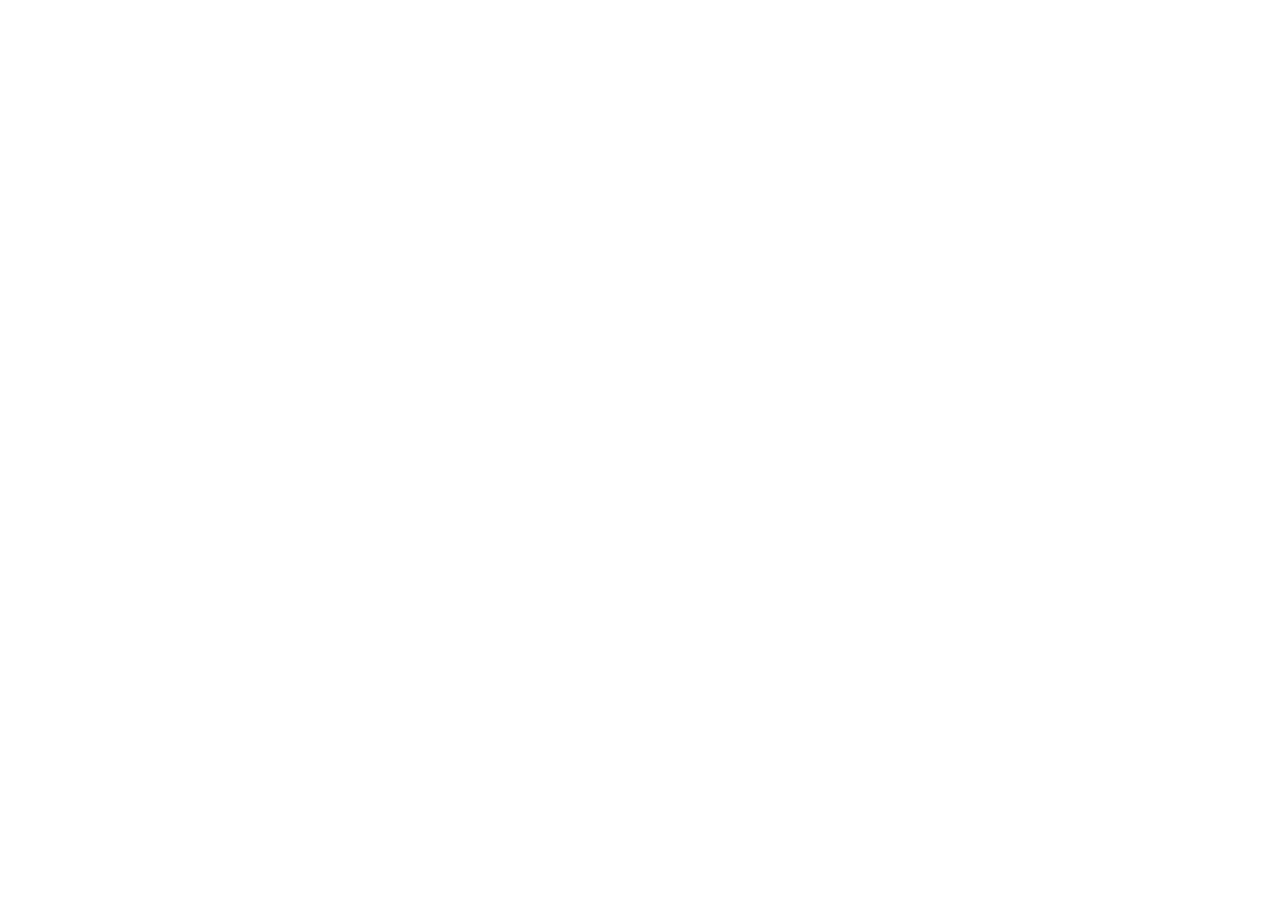
==== commit e65faded: "feat(docker,demo): auto-initialize Fluss tables and modularize dashboard views - add init-fluss serv" ====
--- a/demo/src/main/resources/templates/index.html
+++ b/demo/src/main/resources/templates/index.html
@@ -3,193 +3,29 @@
 <head>
     <meta charset="UTF-8">
     <meta name="viewport" content="width=device-width, initial-scale=1.0">
-    <title>AdTech Operations - Real-Time Budget Monitoring</title>
+    <title>Flinkboot ADS</title>
     <link rel="stylesheet" th:href="@{/css/style.css}" href="/css/style.css">
 </head>
 <body>
-    <!-- Top Navigation Header -->
-    <header class="top-header">
-        <div class="brand-wrapper">
-            <div class="brand-icon">&#x25c8;</div>
-            <div class="brand-title-group">
-                <span class="brand-title">AdTech Operations</span>
-                <span class="brand-divider">/</span>
-                <span class="brand-subtitle">Real-Time DSP &amp; Stream Engine</span>
-            </div>
-            <span class="engine-status-badge">
-                <span class="pulse-dot"></span> Engine: Active
-            </span>
-        </div>
+    <header th:replace="~{components/header :: header}"></header>
+    <nav th:replace="~{components/sub-header :: subHeader}"></nav>
 
-        <!-- Top Right Scenario Selection & Execution Controls -->
-        <div class="header-actions">
-            <form th:action="@{/scenarios/run}" method="post" class="scenario-run-form">
-                <label for="scenarioSelect" class="scenario-label">Scenario:</label>
-                <select id="scenarioSelect" name="name" class="scenario-select" required>
-                    <option th:each="scenario : ${scenarios}"
-                            th:value="${scenario.name}"
-                            th:text="${scenario.name}">
-                        showcase-demo
-                    </option>
-                </select>
-                <button type="submit" class="btn btn-primary" title="Inject and execute selected scenario">
-                    &#x25b6; Run
-                </button>
-            </form>
-        </div>
-    </header>
+    <main class="dashboard-container">
+        <div th:replace="~{components/notifications :: notifications}"></div>
 
-    <!-- Main Dashboard Container -->
-    <main class="dashboard-container">
-        <!-- Flash Alert Messages -->
-        <div th:if="${successMessage}" class="alert-box alert-box-success">
-            <span>&#x2714;</span>
-            <span th:text="${successMessage}">Scenario executed successfully!</span>
-        </div>
-        <div th:if="${errorMessage}" class="alert-box alert-box-danger">
-            <span>&#x2716;</span>
-            <span th:text="${errorMessage}">Scenario execution failed!</span>
-        </div>
+        <!-- ALERTS Menu (default view): Search bar + Alerts list -->
+        <th:block th:if="${param.status == null or param.status[0] == 'ALERTS'}">
+            <!-- Search bar proposing all known contracts -->
+            <div th:replace="~{components/search-bar :: searchBar}"></div>
 
-        <!-- Active Advertisers & Real-time Budget Monitoring -->
-        <section class="card">
-            <div class="card-header">
-                <div class="card-title">
-                    <span>Active Advertisers &amp; Real-Time Budget Monitoring</span>
-                </div>
-            </div>
-            <div class="card-body" style="padding: 0;">
-                <div class="table-responsive">
-                    <table class="adtech-table">
-                        <thead>
-                            <tr>
-                                <th>Advertiser</th>
-                                <th>Campaign ID</th>
-                                <th>Status</th>
-                                <th style="text-align: right;">Allocated</th>
-                                <th style="text-align: right;">Spent</th>
-                                <th style="text-align: right;">Remaining</th>
-                                <th style="width: 140px;">Burn Rate</th>
-                                <th style="text-align: right;">Impressions</th>
-                                <th style="text-align: right;">Clicks</th>
-                                <th style="text-align: right;">Conv.</th>
-                                <th style="text-align: right;">Attributed Rev.</th>
-                            </tr>
-                        </thead>
-                        <tbody>
-                            <tr>
-                                <td>
-                                    <div class="advertiser-pill">
-                                        <span class="advertiser-avatar avatar-google">G</span>
-                                        <span>Google</span>
-                                    </div>
-                                </td>
-                                <td><code>cmp-google-pixel9</code></td>
-                                <td>
-                                    <span class="tag tag-green">
-                                        <span class="status-dot green"></span> ACTIVE
-                                    </span>
-                                </td>
-                                <td style="text-align: right; font-weight: 600;">&euro;100.00</td>
-                                <td style="text-align: right;">&euro;38.40</td>
-                                <td style="text-align: right; color: var(--success); font-weight: 600;">&euro;61.60</td>
-                                <td>
-                                    <div class="progress-bar">
-                                        <div class="progress-bar-fill success" style="width: 38.4%;"></div>
-                                    </div>
-                                    <span style="font-size: 11px; color: var(--text-secondary);">38.4%</span>
-                                </td>
-                                <td style="text-align: right;">9,200</td>
-                                <td style="text-align: right;">460</td>
-                                <td style="text-align: right;">28</td>
-                                <td style="text-align: right; font-weight: 600; color: #389e0d;">&euro;2,450.00</td>
-                            </tr>
-                            <tr>
-                                <td>
-                                    <div class="advertiser-pill">
-                                        <span class="advertiser-avatar avatar-binance">B</span>
-                                        <span>Binance</span>
-                                    </div>
-                                </td>
-                                <td><code>cmp-binance-earn</code></td>
-                                <td>
-                                    <span class="tag tag-default">
-                                        <span class="status-dot gray"></span> PAUSED
-                                    </span>
-                                </td>
-                                <td style="text-align: right; font-weight: 600;">&euro;50.00</td>
-                                <td style="text-align: right;">&euro;0.00</td>
-                                <td style="text-align: right; font-weight: 600;">&euro;50.00</td>
-                                <td>
-                                    <div class="progress-bar">
-                                        <div class="progress-bar-fill" style="width: 0%;"></div>
-                                    </div>
-                                    <span style="font-size: 11px; color: var(--text-secondary);">0.0%</span>
-                                </td>
-                                <td style="text-align: right;">0</td>
-                                <td style="text-align: right;">0</td>
-                                <td style="text-align: right;">0</td>
-                                <td style="text-align: right;">&euro;0.00</td>
-                            </tr>
-                            <tr>
-                                <td>
-                                    <div class="advertiser-pill">
-                                        <span class="advertiser-avatar avatar-uber">U</span>
-                                        <span>Uber</span>
-                                    </div>
-                                </td>
-                                <td><code>cmp-uber-rides</code></td>
-                                <td>
-                                    <span class="tag tag-red">
-                                        <span class="status-dot red"></span> BUDGET CAPPED
-                                    </span>
-                                </td>
-                                <td style="text-align: right; font-weight: 600;">&euro;5.00</td>
-                                <td style="text-align: right; color: var(--danger); font-weight: 600;">&euro;5.00</td>
-                                <td style="text-align: right; font-weight: 600;">&euro;0.00</td>
-                                <td>
-                                    <div class="progress-bar">
-                                        <div class="progress-bar-fill danger" style="width: 100%;"></div>
-                                    </div>
-                                    <span style="font-size: 11px; color: var(--danger); font-weight: 600;">100% (Capped)</span>
-                                </td>
-                                <td style="text-align: right;">1,250</td>
-                                <td style="text-align: right;">62</td>
-                                <td style="text-align: right;">2</td>
-                                <td style="text-align: right; font-weight: 600; color: #389e0d;">&euro;140.00</td>
-                            </tr>
-                            <tr>
-                                <td>
-                                    <div class="advertiser-pill">
-                                        <span class="advertiser-avatar avatar-tradingview">T</span>
-                                        <span>TradingView</span>
-                                    </div>
-                                </td>
-                                <td><code>cmp-tv-charts</code></td>
-                                <td>
-                                    <span class="tag tag-green">
-                                        <span class="status-dot green"></span> ACTIVE
-                                    </span>
-                                </td>
-                                <td style="text-align: right; font-weight: 600;">&euro;30.00</td>
-                                <td style="text-align: right;">&euro;12.80</td>
-                                <td style="text-align: right; color: var(--success); font-weight: 600;">&euro;17.20</td>
-                                <td>
-                                    <div class="progress-bar">
-                                        <div class="progress-bar-fill success" style="width: 42.7%;"></div>
-                                    </div>
-                                    <span style="font-size: 11px; color: var(--text-secondary);">42.7%</span>
-                                </td>
-                                <td style="text-align: right;">8,000</td>
-                                <td style="text-align: right;">402</td>
-                                <td style="text-align: right;">22</td>
-                                <td style="text-align: right; font-weight: 600; color: #389e0d;">&euro;1,990.00</td>
-                            </tr>
-                        </tbody>
-                    </table>
-                </div>
-            </div>
-        </section>
+            <!-- Alerts list -->
+            <section th:replace="~{components/alert-list :: alertList}"></section>
+        </th:block>
+
+        <!-- Status Menus (PAUSED, ACTIVE, CAPPED): Campaigns table -->
+        <th:block th:if="${param.status != null and param.status[0] != 'ALERTS'}">
+            <section th:replace="~{components/budget-table :: budgetTable}"></section>
+        </th:block>
     </main>
 </body>
 </html>
